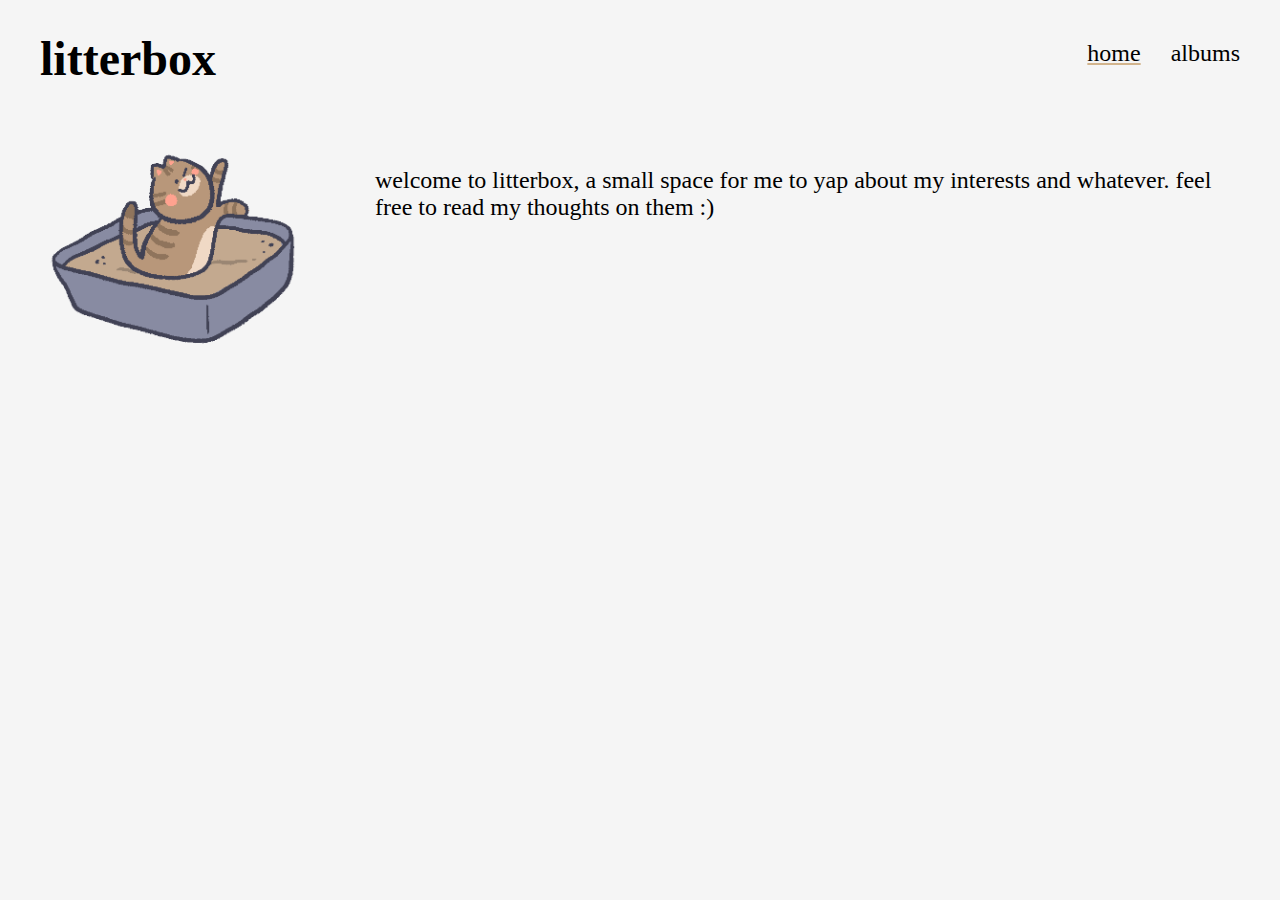
==== index.html @ 27819d7f "Add files via upload" ====
﻿<!DOCTYPE html>

<html lang="en" xmlns="http://www.w3.org/1999/xhtml">
<head>
    <meta charset="utf-8" />
    <meta name="viewport" content="width=device-width, initial-scale=1.0">
    <title>[litterbox]</title>
    <link rel="stylesheet" href="styles.css">
    <link rel="icon" href="images/icon.png" type="image/png">
</head>
<body>
    <header>
        <h1>litterbox</h1>
        <nav class="navbar">
            <ul class="nav-links">
                <li><a href="index.html" class="active">home</a></li>
                <li><a href="albums.html">albums</a></li>
            </ul>
        </nav>
    </header>

    <div class="cat">
        <img src="images/cat3.gif" />
        <p>
            welcome to litterbox, a small space for me to yap about my interests and whatever. feel free to read my thoughts on them :)
        </p>
    </div>

</body>
</html>
---- styles.css ----
﻿* {
    margin: 0;
    padding: 0;
    box-sizing: border-box;
}

body {
    font-family: 'Segoe UI';
    font-size: 24px;
    margin: 20px;
    background-color: whitesmoke;
}

header {
    display: flex;
    align-items: center; /* Vertically centers title and navbar */
    justify-content: space-between; /* Spreads out title and navbar */
    padding: 10px 20px; /* Optional: Add padding for spacing */
}

.nav-links {
    display: flex;
    margin-top: 10px;
    margin-bottom: 20px;
    list-style: none;
    gap: 30px;
}

.navbar a.active {
    text-decoration: underline; /* Underlines the active link */
    text-decoration-color: tan;
}

.cat {
    float: left;
    margin-right: 15px; /* Adds space between the image and text */
    height: auto;
    display: flex;
}

a {
    text-decoration: none;
    color: black;
}

a:hover {
    color: tan;
}

img {
    width: 300px;
    height: auto;
}

.cat p {
    font-size: 24px;
    margin-inline-start: 55px;
    margin-top: 70px;
}

.albums h1 {
    padding: 10px 20px;
    font-size: 24px;
    text-decoration: underline;
    text-decoration-color: tan;
}

.albums p {
    padding: 10px 20px;
    font-size: 22px;
}

.album-info h2 {
    padding: 10px 20px;
    font-size: 30px;
    text-decoration: underline;
    text-decoration-color: tan;
}

.album-info p {
    padding: 10px 20px;
    font-size: 20px;
    text-align: justify;
}

.album-cover {
    padding: 10px 20px;
    float: left;
    margin-right: 15px;
    height: auto;
    display: flex;
}

.album-img {
    border: 3px solid tan;
}
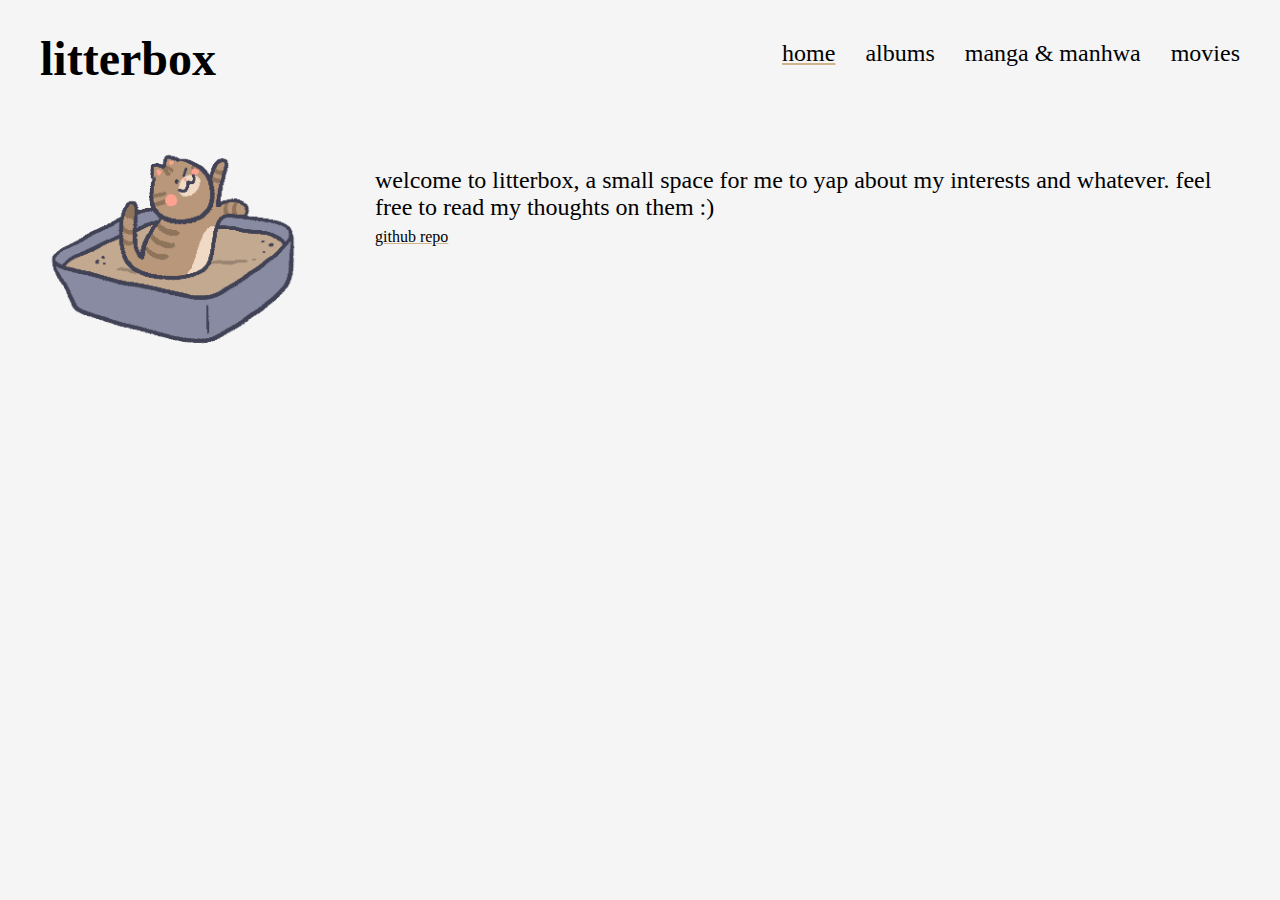
==== commit f839303c: "Add files via upload" ====
--- a/index.html
+++ b/index.html
@@ -1,13 +1,15 @@
 ﻿<!DOCTYPE html>
 
 <html lang="en" xmlns="http://www.w3.org/1999/xhtml">
+
 <head>
     <meta charset="utf-8" />
     <meta name="viewport" content="width=device-width, initial-scale=1.0">
-    <title>[litterbox]</title>
+    <title>litterbox</title>
     <link rel="stylesheet" href="styles.css">
-    <link rel="icon" href="images/icon.png" type="image/png">
+    <link rel="icon" href="images/cat3.gif" type="image/gif">
 </head>
+
 <body>
     <header>
         <h1>litterbox</h1>
@@ -15,6 +17,8 @@
             <ul class="nav-links">
                 <li><a href="index.html" class="active">home</a></li>
                 <li><a href="albums.html">albums</a></li>
+                <li><a href="mangas.html">manga & manhwa</a></li>
+                <li><a href="movies.html">movies</a></li>
             </ul>
         </nav>
     </header>
@@ -22,9 +26,12 @@
     <div class="cat">
         <img src="images/cat3.gif" />
         <p>
-            welcome to litterbox, a small space for me to yap about my interests and whatever. feel free to read my thoughts on them :)
+            welcome to litterbox, a small space for me to yap about my interests and whatever. feel free to read my
+            thoughts on them :) <br> <a href="https://github.com/markdwd/litterbox" class="repo" target="_blank">github
+                repo</a>
         </p>
     </div>
 
 </body>
+
 </html>--- a/styles.css
+++ b/styles.css
@@ -9,13 +9,18 @@
     font-size: 24px;
     margin: 20px;
     background-color: whitesmoke;
+    overflow: scroll;
+}
+
+body::-webkit-scrollbar {
+    display: none;
 }
 
 header {
     display: flex;
-    align-items: center; /* Vertically centers title and navbar */
-    justify-content: space-between; /* Spreads out title and navbar */
-    padding: 10px 20px; /* Optional: Add padding for spacing */
+    align-items: center;
+    justify-content: space-between;
+    padding: 10px 20px;
 }
 
 .nav-links {
@@ -27,13 +32,13 @@
 }
 
 .navbar a.active {
-    text-decoration: underline; /* Underlines the active link */
+    text-decoration: underline;
     text-decoration-color: tan;
 }
 
 .cat {
     float: left;
-    margin-right: 15px; /* Adds space between the image and text */
+    margin-right: 15px;
     height: auto;
     display: flex;
 }
@@ -47,7 +52,7 @@
     color: tan;
 }
 
-img {
+.cat img {
     width: 300px;
     height: auto;
 }
@@ -58,32 +63,39 @@
     margin-top: 70px;
 }
 
-.albums h1 {
+.repo {
+    font-size: 16px;
+    text-decoration: underline;
+    text-decoration-color: tan;
+}
+
+.page-info h1, .mh {
     padding: 10px 20px;
     font-size: 24px;
     text-decoration: underline;
     text-decoration-color: tan;
 }
 
-.albums p {
+.page-info p, .mp{
     padding: 10px 20px;
-    font-size: 22px;
+    font-size: 20px;
 }
 
-.album-info h2 {
+.list-info h2 {
     padding: 10px 20px;
     font-size: 30px;
     text-decoration: underline;
     text-decoration-color: tan;
 }
 
-.album-info p {
+.list-info p {
     padding: 10px 20px;
     font-size: 20px;
     text-align: justify;
+    text-indent: 50px
 }
 
-.album-cover {
+.lists {
     padding: 10px 20px;
     float: left;
     margin-right: 15px;
@@ -91,6 +103,67 @@
     display: flex;
 }
 
-.album-img {
+.album-img img {
+    width: 480px;
     border: 3px solid tan;
-}+    transition: opacity 0.6s ease-in-out;
+}
+
+.hlists {
+    padding: 10px 20px;
+    float: left;
+    height: auto;
+    display: flex;
+}
+
+.hmention h1 {
+    padding: 10px 20px;
+    font-size: 38px;
+    text-decoration: underline;
+    text-decoration-color: tan;
+}
+
+.hmention p {
+    padding: 10px 20px;
+    font-size: 22px;
+}
+
+.hlists-container {
+    display: grid;
+    grid-template-columns: repeat(auto-fit, minmax(390px, 1fr));
+    gap: 20px;
+    align-items: start;
+}
+
+.hlist-info h2 {
+    font-size: 16px;
+    text-decoration: underline;
+    text-decoration-color: tan;
+}
+
+.halbum-img img {
+    width: 390px;
+    border: 3px solid tan;
+    transition: opacity 0.6s ease-in-out;
+}
+
+.album-img:hover, .halbum-img:hover {
+    opacity: 0.7;
+}
+
+.manga-cover img {
+    width: auto;
+    height: 500px;
+    border: 3px solid tan;
+    transition: opacity 0.6s ease-in-out;
+}
+
+.peak {
+    max-height: 2.0em;
+    overflow: hidden;
+    transition: max-height 0.3s ease-out;
+  }
+
+  .peak-container:hover .peak{
+    max-height: 100em;
+  }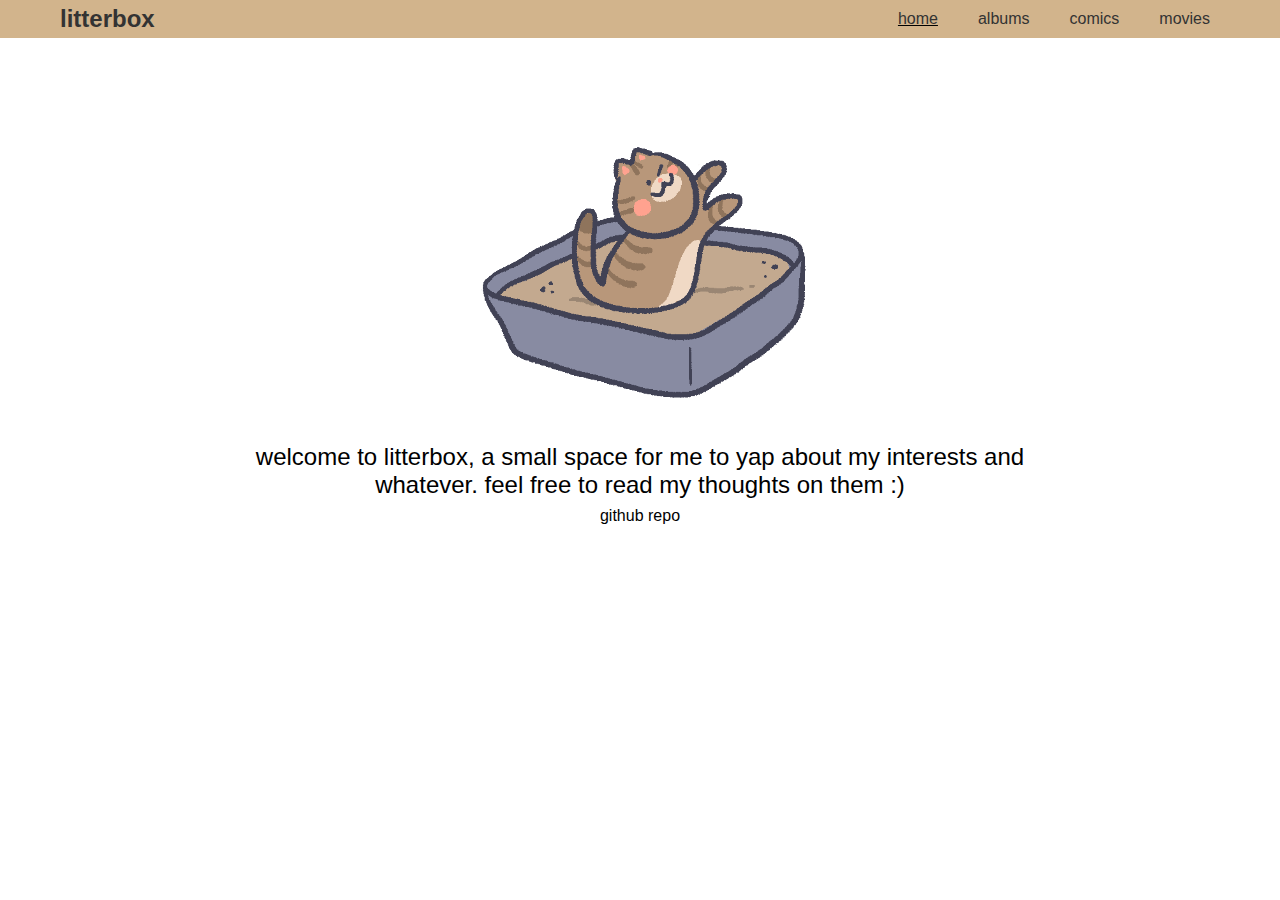
==== commit edfff0b9: "Add files via upload" ====
--- a/index.html
+++ b/index.html
@@ -1,37 +1,51 @@
-﻿<!DOCTYPE html>
-
-<html lang="en" xmlns="http://www.w3.org/1999/xhtml">
-
-<head>
-    <meta charset="utf-8" />
-    <meta name="viewport" content="width=device-width, initial-scale=1.0">
-    <title>litterbox</title>
-    <link rel="stylesheet" href="styles.css">
-    <link rel="icon" href="images/cat3.gif" type="image/gif">
-</head>
-
-<body>
-    <header>
-        <h1>litterbox</h1>
-        <nav class="navbar">
-            <ul class="nav-links">
-                <li><a href="index.html" class="active">home</a></li>
-                <li><a href="albums.html">albums</a></li>
-                <li><a href="mangas.html">manga & manhwa</a></li>
-                <li><a href="movies.html">movies</a></li>
-            </ul>
-        </nav>
-    </header>
-
-    <div class="cat">
-        <img src="images/cat3.gif" />
-        <p>
-            welcome to litterbox, a small space for me to yap about my interests and whatever. feel free to read my
-            thoughts on them :) <br> <a href="https://github.com/markdwd/litterbox" class="repo" target="_blank">github
-                repo</a>
-        </p>
-    </div>
-
-</body>
-
-</html>+<!DOCTYPE html>
+
+<html lang="en" xmlns="http://www.w3.org/1999/xhtml">
+
+<head>
+    <meta charset="utf-8" />
+    <meta name="viewport" content="width=device-width, initial-scale=1.0">
+    <title>litterbox</title>
+    <link rel="stylesheet" href="styles.css">
+    <link rel="icon" href="images/cat3.gif" type="image/gif">
+</head>
+
+<body>
+    <header>
+        <div class="header-container">
+            <h1>litterbox</h1>
+            <nav>
+                <ul class="nav-links">
+                    <li><a href="index.html" class="active">home</a></li>
+                    <li class="dropdown">
+                        <a href="albums.html">albums</a>
+                        <ul class="dropdown-menu">
+                            <li><a href="albums.html#albums">top 5</a></li>
+                            <li><a href="albums.html#honorable-mention">honorable mention</a></li>
+                            <li><a href="albums.html#anticipated-albums">anticipated albums</a></li>
+                        </ul>
+                    </li>
+                    <li class="dropdown">
+                        <a href="mnm.html">comics</a>
+                        <ul class="dropdown-menu">
+                            <li><a href="mnm.html#manga">manga</a></li>
+                            <li><a href="mnm.html#manhwa">manhwa</a></li>
+                        </ul>
+                    </li>
+                    <li><a href="movies.html">movies</a></li>
+                </ul>
+            </nav>
+        </div>
+    </header>
+
+    <div class="cat">
+        <img src="images/cat3.gif" />
+        <p>
+            welcome to litterbox, a small space for me to yap about my interests and whatever. feel free to read my
+            thoughts on them :) 
+            <br>
+            <a href="https://github.com/markdwd/litterbox" class="repo" target="_blank">github repo</a>
+        </p>
+    </div>
+
+</body>--- a/styles.css
+++ b/styles.css
@@ -1,169 +1,528 @@
-﻿* {
-    margin: 0;
-    padding: 0;
-    box-sizing: border-box;
-}
-
-body {
-    font-family: 'Segoe UI';
-    font-size: 24px;
-    margin: 20px;
-    background-color: whitesmoke;
-    overflow: scroll;
-}
-
-body::-webkit-scrollbar {
-    display: none;
-}
-
-header {
-    display: flex;
-    align-items: center;
-    justify-content: space-between;
-    padding: 10px 20px;
-}
-
-.nav-links {
-    display: flex;
-    margin-top: 10px;
-    margin-bottom: 20px;
-    list-style: none;
-    gap: 30px;
-}
-
-.navbar a.active {
-    text-decoration: underline;
-    text-decoration-color: tan;
-}
-
-.cat {
-    float: left;
-    margin-right: 15px;
-    height: auto;
-    display: flex;
-}
-
-a {
-    text-decoration: none;
-    color: black;
-}
-
-a:hover {
-    color: tan;
-}
-
-.cat img {
-    width: 300px;
-    height: auto;
-}
-
-.cat p {
-    font-size: 24px;
-    margin-inline-start: 55px;
-    margin-top: 70px;
-}
-
-.repo {
-    font-size: 16px;
-    text-decoration: underline;
-    text-decoration-color: tan;
-}
-
-.page-info h1, .mh {
-    padding: 10px 20px;
-    font-size: 24px;
-    text-decoration: underline;
-    text-decoration-color: tan;
-}
-
-.page-info p, .mp{
-    padding: 10px 20px;
-    font-size: 20px;
-}
-
-.list-info h2 {
-    padding: 10px 20px;
-    font-size: 30px;
-    text-decoration: underline;
-    text-decoration-color: tan;
-}
-
-.list-info p {
-    padding: 10px 20px;
-    font-size: 20px;
-    text-align: justify;
-    text-indent: 50px
-}
-
-.lists {
-    padding: 10px 20px;
-    float: left;
-    margin-right: 15px;
-    height: auto;
-    display: flex;
-}
-
-.album-img img {
-    width: 480px;
-    border: 3px solid tan;
-    transition: opacity 0.6s ease-in-out;
-}
-
-.hlists {
-    padding: 10px 20px;
-    float: left;
-    height: auto;
-    display: flex;
-}
-
-.hmention h1 {
-    padding: 10px 20px;
-    font-size: 38px;
-    text-decoration: underline;
-    text-decoration-color: tan;
-}
-
-.hmention p {
-    padding: 10px 20px;
-    font-size: 22px;
-}
-
-.hlists-container {
-    display: grid;
-    grid-template-columns: repeat(auto-fit, minmax(390px, 1fr));
-    gap: 20px;
-    align-items: start;
-}
-
-.hlist-info h2 {
-    font-size: 16px;
-    text-decoration: underline;
-    text-decoration-color: tan;
-}
-
-.halbum-img img {
-    width: 390px;
-    border: 3px solid tan;
-    transition: opacity 0.6s ease-in-out;
-}
-
-.album-img:hover, .halbum-img:hover {
-    opacity: 0.7;
-}
-
-.manga-cover img {
-    width: auto;
-    height: 500px;
-    border: 3px solid tan;
-    transition: opacity 0.6s ease-in-out;
-}
-
-.peak {
-    max-height: 2.0em;
-    overflow: hidden;
-    transition: max-height 0.3s ease-out;
-  }
-
-  .peak-container:hover .peak{
-    max-height: 100em;
-  }+* {
+    margin: 0;
+    padding: 0;
+    box-sizing: border-box;
+    font-family: 'Segoe UI', Tahoma, Geneva, Verdana, sans-serif;
+}
+
+body {
+    padding-top: 60px; /* Space from the top of the screen */
+    margin: 10px 100px;
+    overflow: scroll;
+}
+
+body::-webkit-scrollbar {
+    display: none;
+}
+
+html {
+    scroll-padding-top: 80px; /* Adjust this value to match the height of your navbar */
+    scroll-behavior: smooth;
+}
+
+header {
+    background-color: tan;
+    padding: 0;
+    position: fixed;
+    top: 0;
+    left: 0;
+    width: 100%;
+    z-index: 1000;
+}
+
+.header-container {
+    display: flex;
+    align-items: center;
+    justify-content: space-between;
+    max-width: 1200px;
+    margin: 0 auto;
+    padding: 5px 20px;
+}
+
+header h1 {
+    margin: 0;
+    font-size: 1.5rem;
+    color: #333;
+}
+
+.nav-links {
+    display: flex;
+    list-style: none;
+    margin: 0;
+    padding: 0;
+    gap: 20px;
+}
+
+.nav-links a {
+    text-decoration: none;
+    color: #333;
+    font-size: 1rem;
+    padding: 5px 10px;
+}
+
+nav .nav-links a.active {
+    text-decoration: underline;
+    text-decoration-color: black;
+}
+
+/* Dropdown Styles */
+.dropdown {
+    position: relative;
+}
+
+.dropdown-menu {
+    display: none; /* Hide the dropdown by default */
+    position: absolute;
+    top: 100%; /* Position it below the albums link */
+    left: 0;
+    background-color: tan;
+    list-style: none;
+    margin: 0;
+    padding: 5px 0;
+    border: 1px solid black;
+    box-shadow: 0 4px 8px rgba(0, 0, 0, 0.1);
+}
+
+.dropdown-menu li a {
+    text-decoration: none;
+    color: #333;
+    font-size: 1rem;
+    padding: 5px 10px;
+    display: block;
+}
+
+.dropdown:hover .dropdown-menu {
+    display: block; /* Show the dropdown when the parent is hovered */
+}
+
+/* Optional: Styling for active links inside the dropdown */
+.dropdown-menu li a:hover {
+    background-color: #e0e0e0; /* Slight highlight on hover */
+}
+
+
+.cat {
+    display: flex;
+    flex-direction: column; /* Stack the items vertically */
+    align-items: center; /* Center content horizontally */
+    justify-content: flex-start; /* Align items at the top */
+}
+
+.cat img {
+    width: 400px; /* Make the image bigger */
+    height: auto;
+}
+
+.cat p {
+    font-size: 24px;
+    margin-top: 20px; /* Space below the image */
+    max-width: 800px; /* Limit the width of the text */
+    text-align: center; /* Center the text */
+    padding: 0 10px; /* Optional: adds a little padding around the text */
+}
+
+.repo {
+    font-size: 16px;
+    color: black;
+    text-decoration: none;
+}
+
+.repo:hover {
+    text-decoration: underline;
+    text-decoration-color: tan;
+}
+
+.page-info h1 {
+    font-size: 24px;
+    text-decoration: underline;
+    text-decoration-color: tan;
+}
+
+.page-info p {
+    font-size: 20px;
+}
+
+.list {
+    display: flex;
+    flex-direction: column; /* Stack sections vertically */
+    gap: 40px; /* Add space between each album section */
+    padding-top: 10px;
+}
+
+.album {
+    display: flex;
+    align-items: center;
+    gap: 20px;
+    padding-top: 20px;
+}
+
+.album:nth-child(even) {
+    flex-direction: row-reverse; /* Reverse the direction for even albums */
+}
+
+.album-img img {
+    width: 480px;
+    height: auto;
+    border: 3px solid tan;
+    transition: opacity 0.6s ease-in-out;
+}
+
+.album-img img:hover, .grid-album img:hover {
+    opacity: 0.7;
+}
+
+.ANalbum-img img {
+    width: 380px;
+    height: auto;
+    border: 3px solid tan;
+}
+
+.list-info {
+    font-size: 20px;
+    max-height: 480px; /* Match the height of the image */
+    overflow-y: auto; /* Allow vertical scrolling if content exceeds the height */
+    width: 800px;
+}
+
+.list-info h2 {
+    font-size: 20px;
+}
+
+.list-info p {
+    text-align: justify;
+    text-indent: 50px;
+    margin: 10px 0;
+    font-size: 16px;
+}
+
+.tracklist {
+    display: flex;
+    justify-content: space-between;
+    gap: 15px;
+    margin-top: 10px;
+    max-height: 480px; /* Match the height of the image */
+    overflow-y: auto; /* Allow vertical scrolling if content exceeds the height */
+}
+
+.track-column ul {
+    list-style-type: none;
+    padding: 0;
+    margin: 0;
+}
+
+.track-column li {
+    font-size: 14px;
+    line-height: 1.5;
+}
+
+h3 {
+    font-size: 18px;
+    font-weight: bold;
+    margin-bottom: 5px;
+}
+
+/* Mobile devices - smaller screens */
+@media (max-width: 767px) {
+    .tracklist {
+        flex-direction: column;
+        gap: 10px;
+        max-height: none; /* Allow tracklist to grow for smaller screens */
+    }
+
+    .track-column {
+        width: 100%;
+    }
+
+    h3 {
+        font-size: 16px;
+    }
+
+    .track-column li {
+        font-size: 12px;
+    }
+}
+
+/* Tablets and smaller desktops */
+@media (min-width: 768px) and (max-width: 1024px) {
+    .tracklist {
+        flex-direction: row;
+        gap: 12px;
+    }
+
+    .track-column {
+        width: 48%;
+    }
+
+    h3 {
+        font-size: 17px;
+    }
+
+    .track-column li {
+        font-size: 13px;
+    }
+}
+
+/* Larger screens (desktops) */
+@media (min-width: 1025px) {
+    .tracklist {
+        flex-direction: row;
+        gap: 15px;
+    }
+
+    .track-column {
+        width: 48%;
+    }
+
+    h3 {
+        font-size: 18px;
+    }
+
+    .track-column li {
+        font-size: 14px;
+    }
+}
+
+.mention h1 {
+    font-size: 24px;
+    text-decoration: underline;
+    text-decoration-color: tan;
+    padding-top: 50px;
+}
+
+.mention p {
+    font-size: 20px;
+    padding-bottom: 20px;
+    text-align: justify;
+}
+
+.album-grid-section {
+    display: grid;
+    grid-template-columns: repeat(3, 1fr);
+    gap: 20px; /* Space between album covers */
+}
+
+.grid-album {
+    position: relative;
+    display: inline-block;
+    padding-bottom: 12px; /* Space for the album info */
+}
+
+.grid-album img {
+    width: 100%;
+    height: auto;
+    display: block;
+    border: 3px solid tan;
+    transition: opacity 0.6s ease-in-out;
+}
+
+.grid-album-info {
+    position: absolute;
+    bottom: -10px; /* Position closer to the image */
+    left: 0;
+    font-size: 16px; /* Small text size */
+    color: black;
+    text-align: left;
+    white-space: nowrap; /* Prevents wrapping */
+    overflow: hidden;
+    text-overflow: ellipsis; /* Adds "..." if text overflows */
+}
+
+/* Responsiveness */
+@media (max-width: 767px) {
+    .album-grid-section {
+        grid-template-columns: repeat(2, 1fr); /* 2 columns on smaller screens */
+        gap: 15px;
+    }
+    .grid-album-info {
+        font-size: 10px; /* Slightly smaller text for smaller screens */
+    }
+}
+
+@media (max-width: 480px) {
+    .album-grid-section {
+        grid-template-columns: 1fr; /* 1 column on very small screens */
+    }
+}
+
+/* Carousel Container */
+.carousel {
+    position: relative;
+    width: 380px; /* Full width of the container */
+    height: 500px; /* Set fixed height */
+    overflow: hidden;
+}
+
+/* Carousel Inner: Holds the items */
+.carousel-inner {
+    display: flex;
+    height: 500px;
+    width: 100%;
+    transition: transform 0.5s ease;
+}
+
+/* Each Carousel Item */
+.carousel-item {
+    flex: 0 0 100%; /* Each item takes up 100% of the container width */
+    height: 100%; /* Match the carousel height */
+    position: relative;
+    display: flex;
+    justify-content: center;
+    align-items: center;
+}
+
+/* Images */
+.mnm-img img {
+    width: auto; /* Maintain original aspect ratio */
+    height: 500px; /* Set fixed height */
+    display: block;
+    border: 3px solid tan; /* Border around each image */
+}
+
+/* Carousel Title */
+.carousel-title {
+    position: absolute;
+    top: 10px;
+    left: 50%;
+    transform: translateX(-50%);
+    background-color: rgba(0, 0, 0, 0.6);
+    color: white;
+    padding: 5px 10px;
+    font-size: 14px;
+    border-radius: 2px;
+}
+
+/* Carousel Navigation Dots */
+.carousel-nav {
+    position: absolute;
+    bottom: 10px;
+    left: 50%;
+    transform: translateX(-50%);
+    display: flex;
+    gap: 10px;
+}
+
+.carousel-nav-button {
+    width: 15px;
+    height: 15px;
+    border-radius: 50%;
+    background-color: black;
+    cursor: pointer;
+    transition: background-color 0.3s;
+}
+
+/* Hover effect for dots */
+.carousel-nav-button:hover {
+    background-color: tan;
+}
+
+/* Radio Button Hack to Track Active Image */
+input[type="radio"] {
+    display: none; /* Hide the radio buttons */
+}
+
+/* Slide Logic for Each Carousel */
+#slide1-1:checked ~ .carousel-inner {
+    transform: translateX(0);
+}
+
+#slide2-1:checked ~ .carousel-inner {
+    transform: translateX(-100%);
+}
+
+#slide3-1:checked ~ .carousel-inner {
+    transform: translateX(-200%);
+}
+
+#slide4-1:checked ~ .carousel-inner {
+    transform: translateX(-300%);
+}
+
+#slide1-2:checked ~ .carousel-inner {
+    transform: translateX(0);
+}
+
+#slide2-2:checked ~ .carousel-inner {
+    transform: translateX(-100%);
+}
+
+#slide3-2:checked ~ .carousel-inner {
+    transform: translateX(-200%);
+}
+
+#slide4-2:checked ~ .carousel-inner {
+    transform: translateX(-300%);
+}
+
+#slide1-3:checked ~ .carousel-inner {
+    transform: translateX(0);
+}
+
+#slide2-3:checked ~ .carousel-inner {
+    transform: translateX(-100%);
+}
+
+#slide3-3:checked ~ .carousel-inner {
+    transform: translateX(-200%);
+}
+
+#slide4-3:checked ~ .carousel-inner {
+    transform: translateX(-300%);
+}
+
+#slide1-4:checked ~ .carousel-inner {
+    transform: translateX(0);
+}
+
+#slide2-4:checked ~ .carousel-inner {
+    transform: translateX(-100%);
+}
+
+#slide3-4:checked ~ .carousel-inner {
+    transform: translateX(-200%);
+}
+
+#slide4-4:checked ~ .carousel-inner {
+    transform: translateX(-300%);
+}
+
+#slide1-5:checked ~ .carousel-inner {
+    transform: translateX(0);
+}
+
+#slide2-5:checked ~ .carousel-inner {
+    transform: translateX(-100%);
+}
+
+#slide3-5:checked ~ .carousel-inner {
+    transform: translateX(-200%);
+}
+
+#slide4-5:checked ~ .carousel-inner {
+    transform: translateX(-300%);
+}
+
+#slide1-6:checked ~ .carousel-inner {
+    transform: translateX(0);
+}
+
+#slide2-6:checked ~ .carousel-inner {
+    transform: translateX(-100%);
+}
+
+#slide3-6:checked ~ .carousel-inner {
+    transform: translateX(-200%);
+}
+
+#slide4-6:checked ~ .carousel-inner {
+    transform: translateX(-300%);
+}
+
+#slide1-7:checked ~ .carousel-inner {
+    transform: translateX(0);
+}
+
+#slide2-7:checked ~ .carousel-inner {
+    transform: translateX(-100%);
+}
+
+
